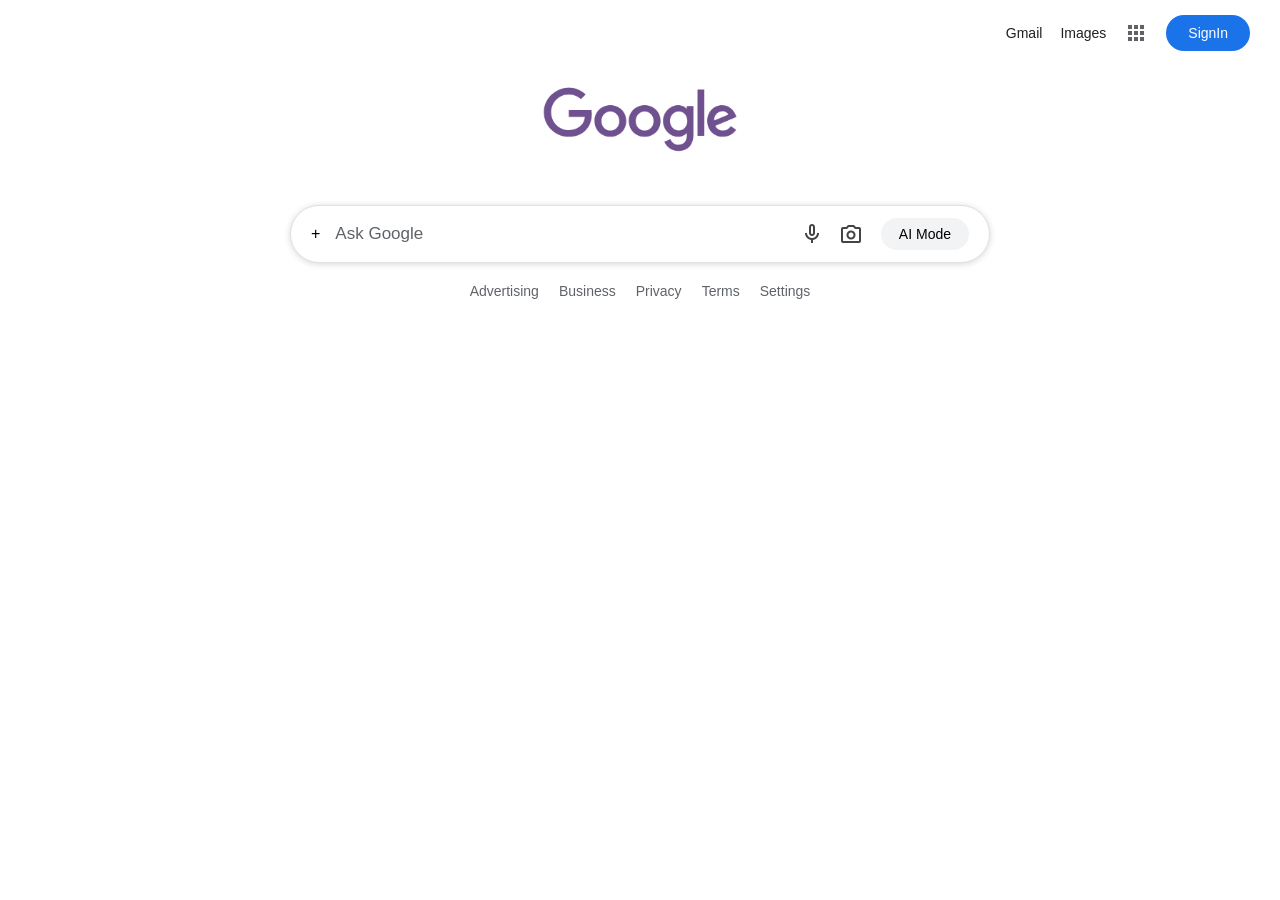
==== index.html @ 33516734 "Add files via upload" ====
<!DOCTYPE html>
<html lang="eng">
<head>
<meta charset="UTF-8">
<meta name="viewport" content="width=device-width, initial-scale=1.0">
<title>google</title>
<link rel="stylesheet" href="style.css">
<link href="https://fonts.googleapis.com/icon?family=Material+Icons" rel="stylesheet">
<link rel="stylesheet"href="https://fonts.googleapis.com/css2?family=Material+Symbols+Outlined" />
<link rel="preconnect" href="https://fonts.googleapis.com">
<link rel="preconnect" href="https://fonts.gstatic.com" crossorigin>
<link href="https://fonts.googleapis.com/css2?family=Roboto:wght@100..900&display=swap" rel="stylesheet">
</head>
<body>
<header>
<nav>
<div class="right-menu">
<a href="#">Gmail</a>
<a href="#">Images</a>
<span class="material-icons apps-icon">apps</span>
<form action="signin.html"target="_blank">
<button type="submit">SignIn</button>
</form>
</div>
</nav>
<main>
<img src="google.png"class="logo"alt="google logo">
<div class="search-box">

    <span class="search-icon">+</span>

    <input type="text" placeholder="Ask Google">

    <span class="material-symbols-outlined icon">mic
</span>

   <span class="material-symbols-outlined icon">photo_camera</span>

    <button class="ai-btn">AI Mode</button>

</div>
<div class="footer-links">
<div>
<a href="#">Advertising</a>
<a href="#">Business</a>
<a href="#">Privacy</a>
<a href="#">Terms</a>
<a href="#">Settings</a>

</div>
</footer>
</body>
</html>
---- style.css ----
*{
    margin:0;
    padding:0;
    box-sizing:border-box;
    font-family:Arial, Helvetica, sans-serif;
}



body{
    background:#ffffff;
    height:100vh;
    display:flex;
    flex-direction:column;
	
}


    


header{
    width:100%;
    padding:15px 30px;
}

nav{
    display:flex;
    justify-content:flex-end;
}



.right-menu{
    display:flex;
    align-items:center;
    gap:18px;
}

.right-menu a{
    text-decoration:none;
    color:#202124;
    font-size:14px;
}

.right-menu a:hover{
    text-decoration:underline;
}

.apps-icon{
    font-size:24px;
    cursor:pointer;
    color:#5f6368;
}

.apps-icon:hover{
    background:#f1f3f4;
    border-radius:50%;
    padding:8px;
}

.right-menu form{
    margin:0;
}

.right-menu form button{
    background:#1a73e8;
    color:white;
    border:none;
    padding:10px 22px;
    border-radius:20px;
    cursor:pointer;
    font-size:14px;
}

.right-menu form button:hover{
    background:#1765cc;
}


main{
    flex:1;
    display:flex;
    flex-direction:column;
    justify-content:center;
    align-items:center;
}


.logo{
    width:300px;
    margin-bottom:35px;
}



.search-box{

    width:700px;
    max-width:90%;

    height:58px;

    display:flex;
    align-items:center;

    padding:0 20px;

    border:1px solid #dfe1e5;

    border-radius:30px;

    background:white;

    box-shadow:0 1px 6px rgba(32,33,36,.18);
}

.search-box:hover{
    box-shadow:0 2px 10px rgba(32,33,36,.25);
}


.search-box input{

    flex:1;

    border:none;

    outline:none;

    font-size:17px;

    margin-left:15px;

    color:#202124;
}

.search-box input::placeholder{
    color:#5f6368;
}


.icon{
    font-size:22px;
    color:#444;
    cursor:pointer;
    margin-left:15px;
}

.icon:hover{
    color:black;
}


.ai-btn{

    margin-left:18px;

    border:none;

    background:#f1f3f4;

    padding:8px 18px;

    border-radius:20px;

    cursor:pointer;

    font-size:14px;
}

.ai-btn:hover{
    background:#e8eaed;
}


footer{
    background:#f2f2f2;
    padding:18px 40px;
	
	
}

.footer-links{
    display:flex;
    justify-content:space-between;
    flex-wrap:wrap;
}

.footer-links div{
    display:flex;
    gap:20px;
	margin-top:20px;
	
}

.footer-links a{
    text-decoration:none;
    color:#5f6368;
    font-size:14px;
	
}

.footer-links a:hover{
    text-decoration:underline;
}
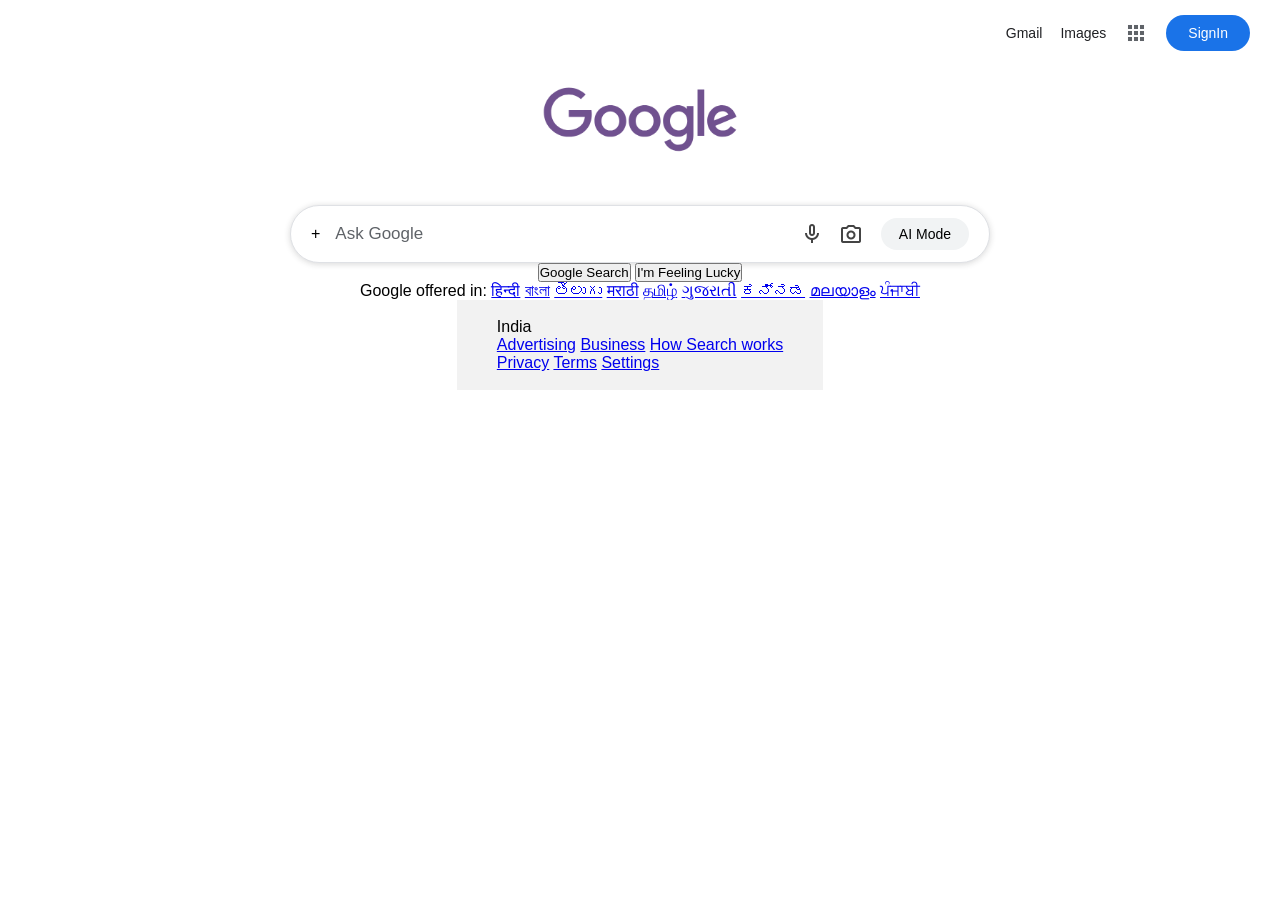
==== commit 2537dbbf: "Update index.html" ====
--- a/index.html
+++ b/index.html
@@ -39,15 +39,49 @@
     <button class="ai-btn">AI Mode</button>
 
 </div>
-<div class="footer-links">
-<div>
-<a href="#">Advertising</a>
-<a href="#">Business</a>
-<a href="#">Privacy</a>
-<a href="#">Terms</a>
-<a href="#">Settings</a>
+<div class="button">
+<button>Google Search</button>
+<button>I'm Feeling Lucky</button>
+</div>
+<div class="languages">
+
+    <span>Google offered in:</span>
+
+    <a href="#">हिन्दी</a>
+    <a href="#">বাংলা</a>
+    <a href="#">తెలుగు</a>
+    <a href="#">मराठी</a>
+    <a href="#">தமிழ்</a>
+    <a href="#">ગુજરાતી</a>
+    <a href="#">ಕನ್ನಡ</a>
+    <a href="#">മലയാളം</a>
+    <a href="#">ਪੰਜਾਬੀ</a>
 
 </div>
+<footer>
+
+    <div class="country">
+        India
+    </div>
+
+    <div class="footer">
+
+        <div class="footer-left">
+            <a href="#">Advertising</a>
+            <a href="#">Business</a>
+            <a href="#">How Search works</a>
+        </div>
+
+        <div class="footer-right">
+            <a href="#">Privacy</a>
+            <a href="#">Terms</a>
+            <a href="#">Settings</a>
+        </div>
+
+    </div>
+
+
+
 </footer>
 </body>
 </html>
